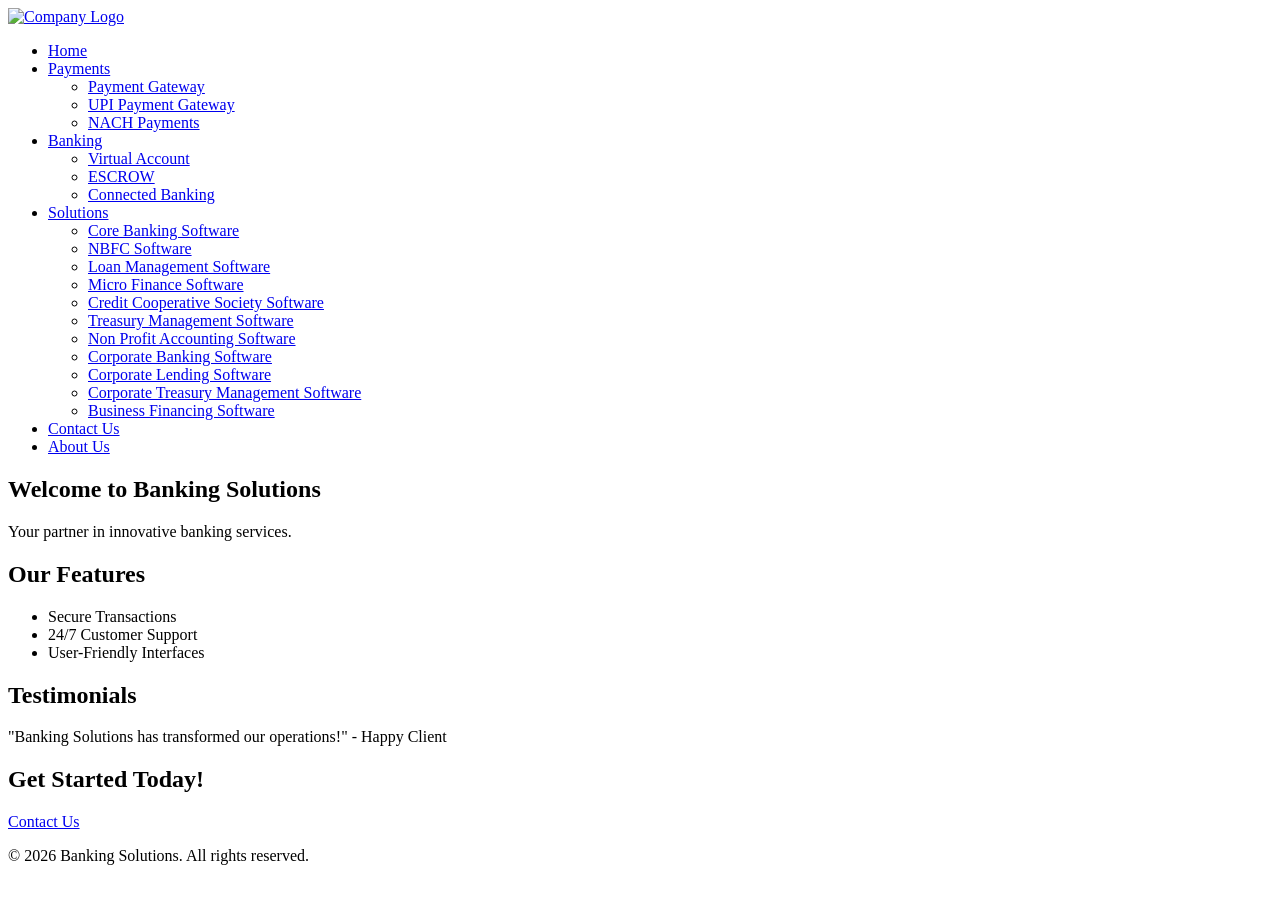
==== index.html @ d8824cfc "Create home page for banking solutions website." ====
<!DOCTYPE html>
<html lang="en">
<head>
    <meta charset="UTF-8">
    <meta name="viewport" content="width=device-width, initial-scale=1.0">
    <meta name="description" content="Professional Banking Solutions"> 
    <title>Home | Banking Solutions</title>
    <link rel="stylesheet" href="styles.css">
</head>
<body>
    <header>
        <nav>
            <a href="index.html">
                <img src="logo.png" alt="Company Logo">
            </a>
            <ul>
                <li><a href="index.html">Home</a></li>
                <li><a href="products.html">Payments</a>
                    <ul>
                        <li><a href="#">Payment Gateway</a></li>
                        <li><a href="#">UPI Payment Gateway</a></li>
                        <li><a href="#">NACH Payments</a></li>
                    </ul>
                </li>
                <li><a href="#">Banking</a>
                    <ul>
                        <li><a href="#">Virtual Account</a></li>
                        <li><a href="#">ESCROW</a></li>
                        <li><a href="#">Connected Banking</a></li>
                    </ul>
                </li>
                <li><a href="#">Solutions</a>
                    <ul>
                        <li><a href="#">Core Banking Software</a></li>
                        <li><a href="#">NBFC Software</a></li>
                        <li><a href="#">Loan Management Software</a></li>
                        <li><a href="#">Micro Finance Software</a></li>
                        <li><a href="#">Credit Cooperative Society Software</a></li>
                        <li><a href="#">Treasury Management Software</a></li>
                        <li><a href="#">Non Profit Accounting Software</a></li>
                        <li><a href="#">Corporate Banking Software</a></li>
                        <li><a href="#">Corporate Lending Software</a></li>
                        <li><a href="#">Corporate Treasury Management Software</a></li>
                        <li><a href="#">Business Financing Software</a></li>
                    </ul>
                </li>
                <li><a href="contact.html">Contact Us</a></li>
                <li><a href="about.html">About Us</a></li>
            </ul>
        </nav>
    </header>
    <section class="hero">
        <h1>Welcome to Banking Solutions</h1>
        <p>Your partner in innovative banking services.</p>
    </section>
    <section class="features">
        <h2>Our Features</h2>
        <ul>
            <li>Secure Transactions</li>
            <li>24/7 Customer Support</li>
            <li>User-Friendly Interfaces</li>
        </ul>
    </section>
    <section class="testimonials">
        <h2>Testimonials</h2>
        <p>"Banking Solutions has transformed our operations!" - Happy Client</p>
    </section>
    <section class="cta">
        <h2>Get Started Today!</h2>
        <a href="contact.html">Contact Us</a>
    </section>
    <footer>
        <p>&copy; 2026 Banking Solutions. All rights reserved.</p>
    </footer>
    <script src="script.js"></script>
</body>
</html>
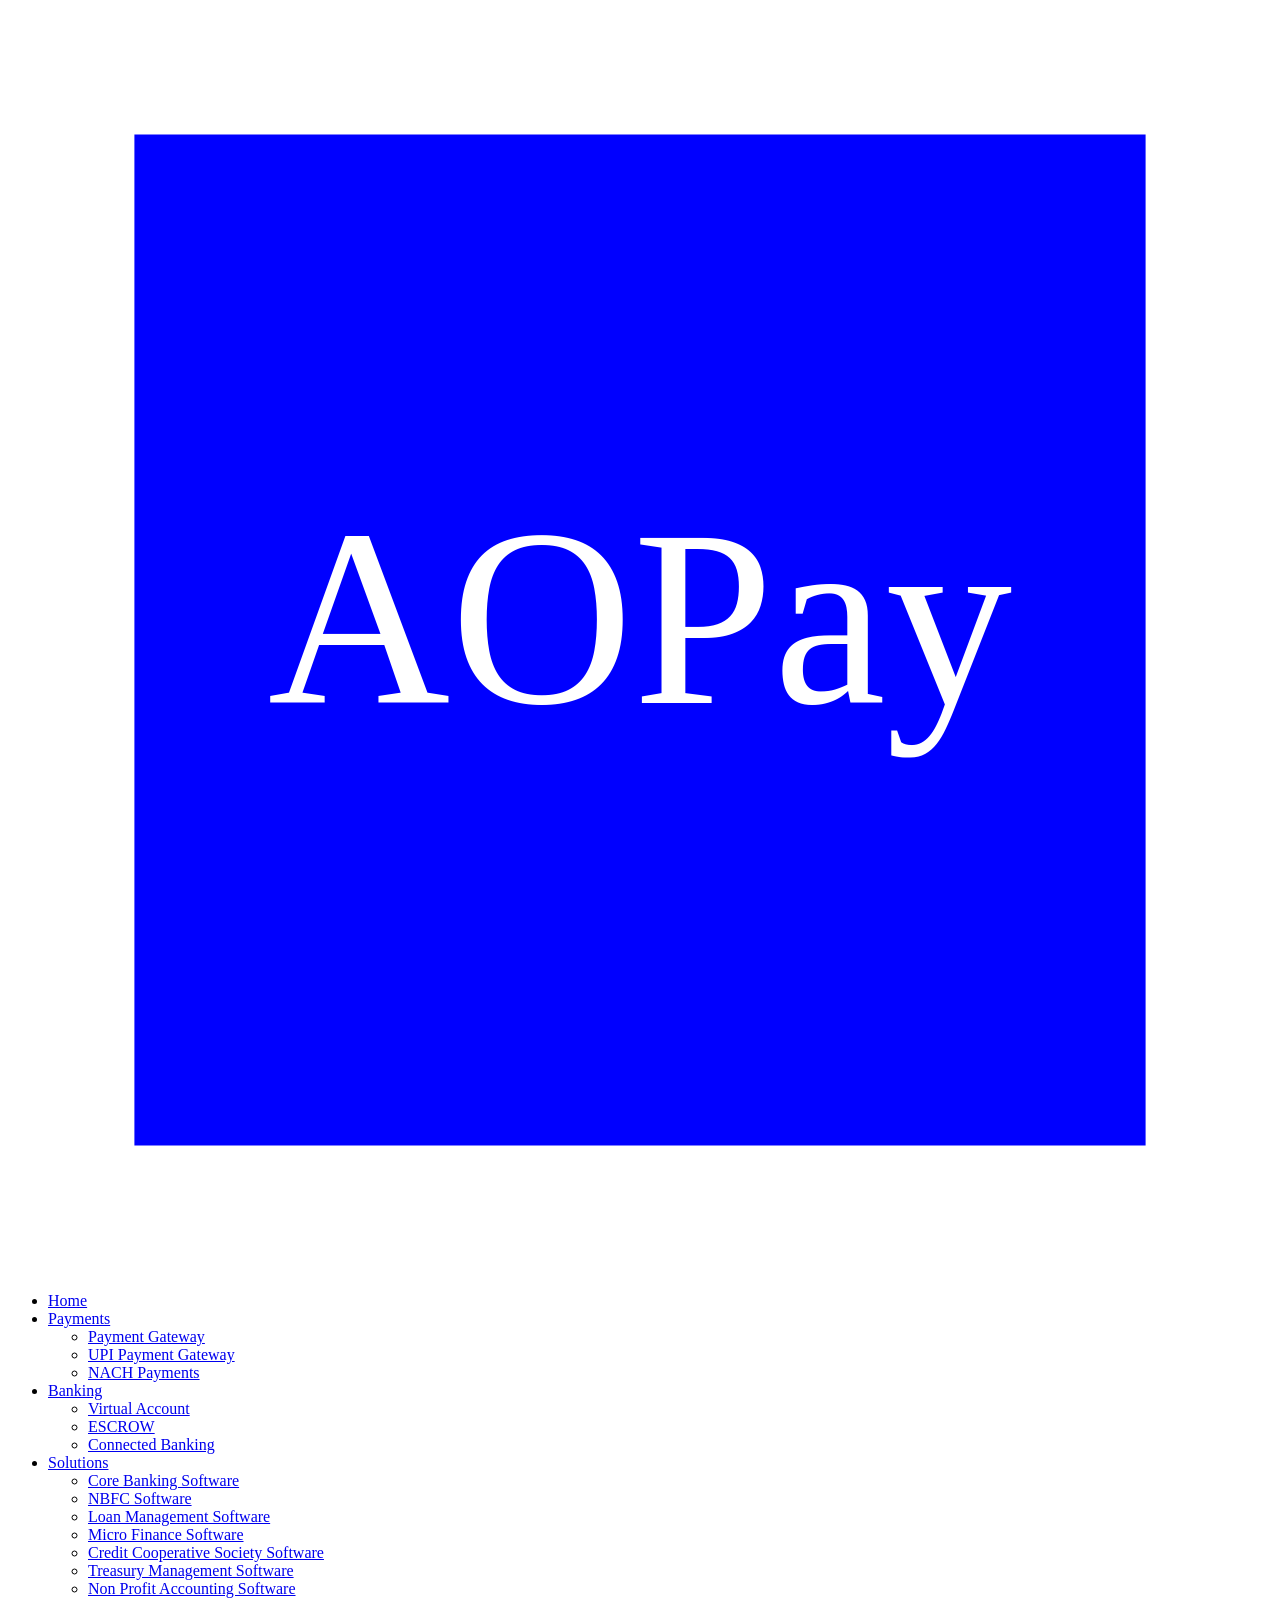
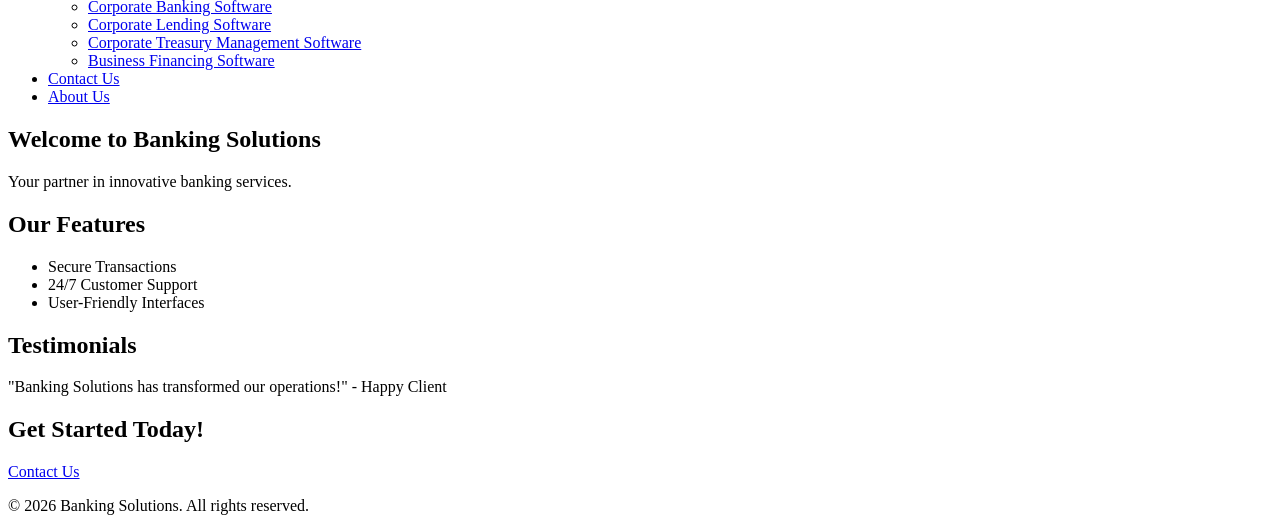
==== commit 36ec64bd: "Replace logo image in navigation with aopay.svg" ====
--- a/index.html
+++ b/index.html
@@ -11,7 +11,7 @@
     <header>
         <nav>
             <a href="index.html">
-                <img src="logo.png" alt="Company Logo">
+                <img src="aopay.svg" alt="Company Logo">
             </a>
             <ul>
                 <li><a href="index.html">Home</a></li>
--- a/styles.css
+++ b/styles.css
@@ -0,0 +1,69 @@
+.container {
+    max-width: 1200px;
+    margin: 0 auto;
+    padding: 0 15px;
+}
+
+.header, .footer {
+    background-color: #004d00;
+    color: white;
+    text-align: center;
+    padding: 1.5rem 0;
+}
+
+.navbar {
+    display: flex;
+    justify-content: space-around;
+    background-color: #0073e6;
+    padding: 10px 0;
+}
+
+.navbar a {
+    color: white;
+    text-decoration: none;
+    padding: 12px 20px;
+    transition: background-color 0.3s;
+}
+
+.navbar a:hover {
+    background-color: #005bb5;
+}
+
+.card {
+    background-color: #ffffff;
+    box-shadow: 0 2px 10px rgba(0, 0, 0, 0.1);
+    border-radius: 8px;
+    padding: 20px;
+    margin: 15px 0;
+    transition: transform 0.2s;
+}
+
+.card:hover {
+    transform: translateY(-5px);
+}
+
+.button {
+    background-color: #005bb5;
+    color: white;
+    padding: 10px 20px;
+    border: none;
+    border-radius: 5px;
+    cursor: pointer;
+    transition: background-color 0.3s;
+}
+
+.button:hover {
+    background-color: #00477a;
+}
+
+@media (max-width: 768px) {
+    .navbar {
+        flex-direction: column;
+    }
+}
+
+@media (max-width: 600px) {
+    .header, .footer {
+        font-size: 14px;
+    }
+}
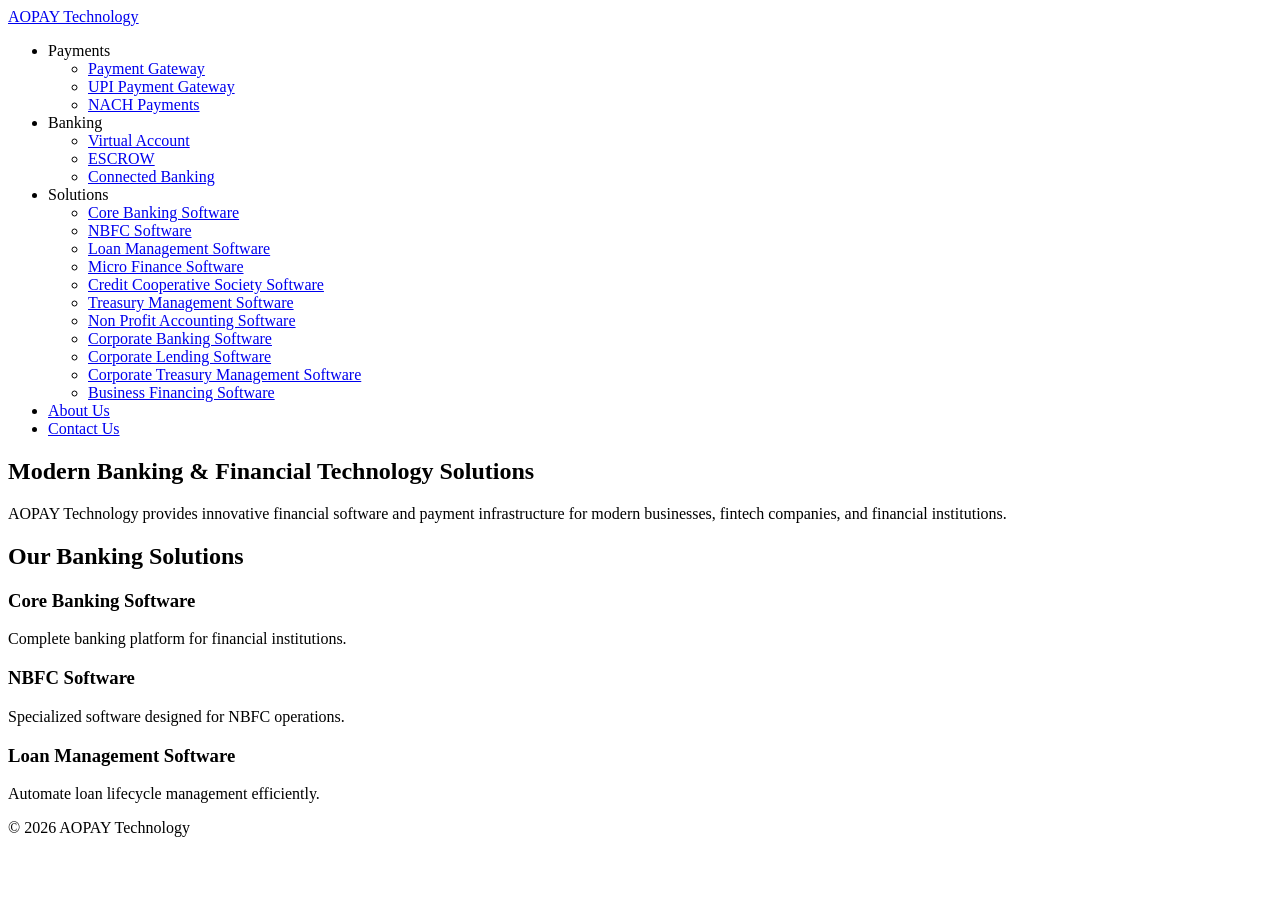
==== commit d456881a: "Update index.html" ====
--- a/index.html
+++ b/index.html
@@ -1,77 +1,121 @@
 <!DOCTYPE html>
 <html lang="en">
 <head>
-    <meta charset="UTF-8">
-    <meta name="viewport" content="width=device-width, initial-scale=1.0">
-    <meta name="description" content="Professional Banking Solutions"> 
-    <title>Home | Banking Solutions</title>
-    <link rel="stylesheet" href="styles.css">
+
+<meta charset="UTF-8">
+<meta name="viewport" content="width=device-width, initial-scale=1.0">
+
+<title>AOPAY Technology | Banking Solutions</title>
+
+<meta name="description" content="Modern Banking Solutions including Core Banking Software, NBFC Software, Payment Gateway, Loan Management Software and more.">
+
+<link rel="stylesheet" href="css/style.css">
+
 </head>
+
 <body>
-    <header>
-        <nav>
-            <a href="index.html">
-                <img src="aopay.svg" alt="Company Logo">
-            </a>
-            <ul>
-                <li><a href="index.html">Home</a></li>
-                <li><a href="products.html">Payments</a>
-                    <ul>
-                        <li><a href="#">Payment Gateway</a></li>
-                        <li><a href="#">UPI Payment Gateway</a></li>
-                        <li><a href="#">NACH Payments</a></li>
-                    </ul>
-                </li>
-                <li><a href="#">Banking</a>
-                    <ul>
-                        <li><a href="#">Virtual Account</a></li>
-                        <li><a href="#">ESCROW</a></li>
-                        <li><a href="#">Connected Banking</a></li>
-                    </ul>
-                </li>
-                <li><a href="#">Solutions</a>
-                    <ul>
-                        <li><a href="#">Core Banking Software</a></li>
-                        <li><a href="#">NBFC Software</a></li>
-                        <li><a href="#">Loan Management Software</a></li>
-                        <li><a href="#">Micro Finance Software</a></li>
-                        <li><a href="#">Credit Cooperative Society Software</a></li>
-                        <li><a href="#">Treasury Management Software</a></li>
-                        <li><a href="#">Non Profit Accounting Software</a></li>
-                        <li><a href="#">Corporate Banking Software</a></li>
-                        <li><a href="#">Corporate Lending Software</a></li>
-                        <li><a href="#">Corporate Treasury Management Software</a></li>
-                        <li><a href="#">Business Financing Software</a></li>
-                    </ul>
-                </li>
-                <li><a href="contact.html">Contact Us</a></li>
-                <li><a href="about.html">About Us</a></li>
-            </ul>
-        </nav>
-    </header>
-    <section class="hero">
-        <h1>Welcome to Banking Solutions</h1>
-        <p>Your partner in innovative banking services.</p>
-    </section>
-    <section class="features">
-        <h2>Our Features</h2>
-        <ul>
-            <li>Secure Transactions</li>
-            <li>24/7 Customer Support</li>
-            <li>User-Friendly Interfaces</li>
-        </ul>
-    </section>
-    <section class="testimonials">
-        <h2>Testimonials</h2>
-        <p>"Banking Solutions has transformed our operations!" - Happy Client</p>
-    </section>
-    <section class="cta">
-        <h2>Get Started Today!</h2>
-        <a href="contact.html">Contact Us</a>
-    </section>
-    <footer>
-        <p>&copy; 2026 Banking Solutions. All rights reserved.</p>
-    </footer>
-    <script src="script.js"></script>
+
+<header>
+
+<div class="container">
+
+<div class="logo">
+<a href="index.html">AOPAY Technology</a>
+</div>
+
+<nav id="nav">
+
+<ul>
+
+<li class="dropdown">Payments
+<ul>
+<li><a href="payments/payment-gateway.html">Payment Gateway</a></li>
+<li><a href="payments/upi-payment-gateway.html">UPI Payment Gateway</a></li>
+<li><a href="payments/nach-payments.html">NACH Payments</a></li>
+</ul>
+</li>
+
+<li class="dropdown">Banking
+<ul>
+<li><a href="banking/virtual-account.html">Virtual Account</a></li>
+<li><a href="banking/escrow.html">ESCROW</a></li>
+<li><a href="banking/connected-banking.html">Connected Banking</a></li>
+</ul>
+</li>
+
+<li class="dropdown">Solutions
+<ul>
+
+<li><a href="solutions/core-banking-software.html">Core Banking Software</a></li>
+<li><a href="solutions/nbfc-software.html">NBFC Software</a></li>
+<li><a href="solutions/loan-management-software.html">Loan Management Software</a></li>
+<li><a href="solutions/microfinance-software.html">Micro Finance Software</a></li>
+<li><a href="solutions/credit-cooperative-society-software.html">Credit Cooperative Society Software</a></li>
+<li><a href="solutions/treasury-management-software.html">Treasury Management Software</a></li>
+<li><a href="solutions/nonprofit-accounting-software.html">Non Profit Accounting Software</a></li>
+<li><a href="solutions/corporate-banking-software.html">Corporate Banking Software</a></li>
+<li><a href="solutions/corporate-lending-software.html">Corporate Lending Software</a></li>
+<li><a href="solutions/corporate-treasury-management-software.html">Corporate Treasury Management Software</a></li>
+<li><a href="solutions/business-financing-software.html">Business Financing Software</a></li>
+
+</ul>
+</li>
+
+<li><a href="about.html">About Us</a></li>
+<li><a href="contact.html">Contact Us</a></li>
+
+</ul>
+
+</nav>
+
+</div>
+
+</header>
+
+
+<section class="hero">
+
+<h1>Modern Banking & Financial Technology Solutions</h1>
+
+<p>
+AOPAY Technology provides innovative financial software and payment infrastructure for modern businesses, fintech companies, and financial institutions.
+</p>
+
+</section>
+
+
+<section class="products">
+
+<h2>Our Banking Solutions</h2>
+
+<div class="grid">
+
+<div class="card">
+<h3>Core Banking Software</h3>
+<p>Complete banking platform for financial institutions.</p>
+</div>
+
+<div class="card">
+<h3>NBFC Software</h3>
+<p>Specialized software designed for NBFC operations.</p>
+</div>
+
+<div class="card">
+<h3>Loan Management Software</h3>
+<p>Automate loan lifecycle management efficiently.</p>
+</div>
+
+</div>
+
+</section>
+
+<footer>
+
+<p>© 2026 AOPAY Technology</p>
+
+</footer>
+
+<script src="js/script.js"></script>
+
 </body>
 </html>
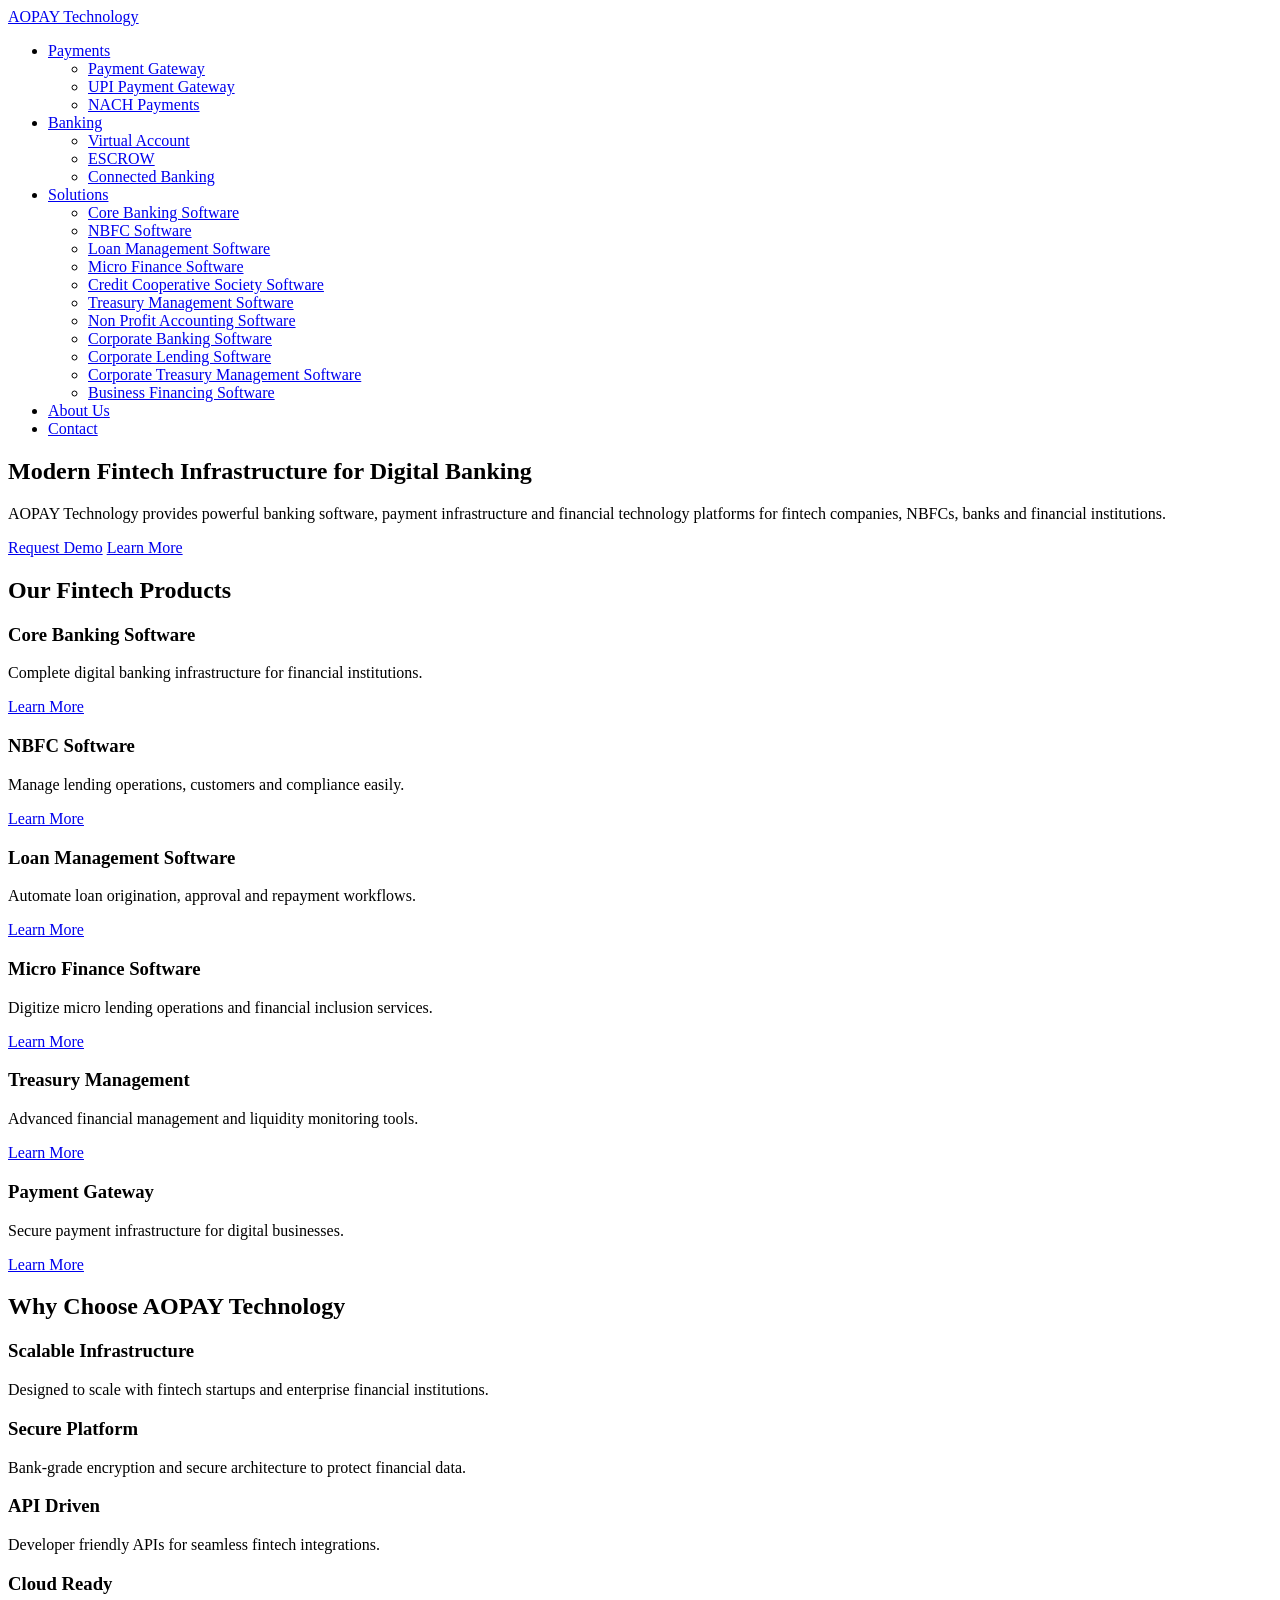
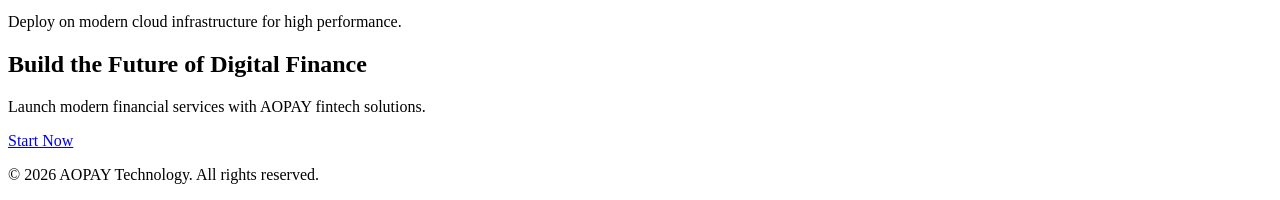
==== commit 58129601: "Update index.html" ====
--- a/index.html
+++ b/index.html
@@ -1,13 +1,14 @@
 <!DOCTYPE html>
 <html lang="en">
+
 <head>
 
 <meta charset="UTF-8">
 <meta name="viewport" content="width=device-width, initial-scale=1.0">
 
-<title>AOPAY Technology | Banking Solutions</title>
-
-<meta name="description" content="Modern Banking Solutions including Core Banking Software, NBFC Software, Payment Gateway, Loan Management Software and more.">
+<title>AOPAY Technology | Digital Banking & Fintech Solutions</title>
+
+<meta name="description" content="AOPAY Technology provides modern fintech infrastructure including Core Banking Software, NBFC Software, Loan Management Systems, Payment Gateways, Virtual Accounts and digital banking solutions.">
 
 <link rel="stylesheet" href="css/style.css">
 
@@ -15,7 +16,9 @@
 
 <body>
 
-<header>
+<!-- HEADER -->
+
+<header class="header">
 
 <div class="container">
 
@@ -23,46 +26,72 @@
 <a href="index.html">AOPAY Technology</a>
 </div>
 
-<nav id="nav">
+<nav>
+
+<ul class="menu">
+
+<li class="dropdown">
+<a href="#">Payments</a>
 
 <ul>
 
-<li class="dropdown">Payments
+<li><a href="payments/payment-gateway.html">Payment Gateway</a></li>
+
+<li><a href="payments/upi-payment-gateway.html">UPI Payment Gateway</a></li>
+
+<li><a href="payments/nach-payments.html">NACH Payments</a></li>
+
+</ul>
+</li>
+
+<li class="dropdown">
+<a href="#">Banking</a>
+
 <ul>
-<li><a href="payments/payment-gateway.html">Payment Gateway</a></li>
-<li><a href="payments/upi-payment-gateway.html">UPI Payment Gateway</a></li>
-<li><a href="payments/nach-payments.html">NACH Payments</a></li>
+
+<li><a href="banking/virtual-account.html">Virtual Account</a></li>
+
+<li><a href="banking/escrow.html">ESCROW</a></li>
+
+<li><a href="banking/connected-banking.html">Connected Banking</a></li>
+
 </ul>
 </li>
 
-<li class="dropdown">Banking
+<li class="dropdown">
+<a href="#">Solutions</a>
+
 <ul>
-<li><a href="banking/virtual-account.html">Virtual Account</a></li>
-<li><a href="banking/escrow.html">ESCROW</a></li>
-<li><a href="banking/connected-banking.html">Connected Banking</a></li>
-</ul>
+
+<li><a href="solutions/core-banking.html">Core Banking Software</a></li>
+
+<li><a href="solutions/nbfc-software.html">NBFC Software</a></li>
+
+<li><a href="solutions/loan-management.html">Loan Management Software</a></li>
+
+<li><a href="solutions/microfinance.html">Micro Finance Software</a></li>
+
+<li><a href="solutions/credit-cooperative.html">Credit Cooperative Society Software</a></li>
+
+<li><a href="solutions/treasury-management.html">Treasury Management Software</a></li>
+
+<li><a href="solutions/nonprofit-accounting.html">Non Profit Accounting Software</a></li>
+
+<li><a href="solutions/corporate-banking.html">Corporate Banking Software</a></li>
+
+<li><a href="solutions/corporate-lending.html">Corporate Lending Software</a></li>
+
+<li><a href="solutions/corporate-treasury.html">Corporate Treasury Management Software</a></li>
+
+<li><a href="solutions/business-financing.html">Business Financing Software</a></li>
+
+</ul>
+
 </li>
 
-<li class="dropdown">Solutions
-<ul>
-
-<li><a href="solutions/core-banking-software.html">Core Banking Software</a></li>
-<li><a href="solutions/nbfc-software.html">NBFC Software</a></li>
-<li><a href="solutions/loan-management-software.html">Loan Management Software</a></li>
-<li><a href="solutions/microfinance-software.html">Micro Finance Software</a></li>
-<li><a href="solutions/credit-cooperative-society-software.html">Credit Cooperative Society Software</a></li>
-<li><a href="solutions/treasury-management-software.html">Treasury Management Software</a></li>
-<li><a href="solutions/nonprofit-accounting-software.html">Non Profit Accounting Software</a></li>
-<li><a href="solutions/corporate-banking-software.html">Corporate Banking Software</a></li>
-<li><a href="solutions/corporate-lending-software.html">Corporate Lending Software</a></li>
-<li><a href="solutions/corporate-treasury-management-software.html">Corporate Treasury Management Software</a></li>
-<li><a href="solutions/business-financing-software.html">Business Financing Software</a></li>
-
-</ul>
-</li>
-
 <li><a href="about.html">About Us</a></li>
-<li><a href="contact.html">Contact Us</a></li>
+
+<li><a href="contact.html">Contact</a></li>
 
 </ul>
 
@@ -72,50 +101,186 @@
 
 </header>
 
+<!-- HERO -->
 
 <section class="hero">
 
-<h1>Modern Banking & Financial Technology Solutions</h1>
+<div class="container">
+
+<h1>Modern Fintech Infrastructure for Digital Banking</h1>
 
 <p>
-AOPAY Technology provides innovative financial software and payment infrastructure for modern businesses, fintech companies, and financial institutions.
+
+AOPAY Technology provides powerful banking software, payment infrastructure
+and financial technology platforms for fintech companies, NBFCs,
+banks and financial institutions.
+
 </p>
 
-</section>
-
+<div class="hero-buttons">
+
+<a href="contact.html" class="btn-primary">Request Demo</a>
+
+<a href="about.html" class="btn-secondary">Learn More</a>
+
+</div>
+
+</div>
+
+</section>
+
+<!-- PRODUCTS -->
 
 <section class="products">
 
-<h2>Our Banking Solutions</h2>
-
-<div class="grid">
-
-<div class="card">
+<div class="container">
+
+<h2>Our Fintech Products</h2>
+
+<div class="product-grid">
+
+<div class="product-card">
+
 <h3>Core Banking Software</h3>
-<p>Complete banking platform for financial institutions.</p>
-</div>
-
-<div class="card">
+
+<p>Complete digital banking infrastructure for financial institutions.</p>
+
+<a href="solutions/core-banking.html">Learn More</a>
+
+</div>
+
+<div class="product-card">
+
 <h3>NBFC Software</h3>
-<p>Specialized software designed for NBFC operations.</p>
-</div>
-
-<div class="card">
+
+<p>Manage lending operations, customers and compliance easily.</p>
+
+<a href="solutions/nbfc-software.html">Learn More</a>
+
+</div>
+
+<div class="product-card">
+
 <h3>Loan Management Software</h3>
-<p>Automate loan lifecycle management efficiently.</p>
-</div>
-
-</div>
-
-</section>
-
-<footer>
-
-<p>© 2026 AOPAY Technology</p>
+
+<p>Automate loan origination, approval and repayment workflows.</p>
+
+<a href="solutions/loan-management.html">Learn More</a>
+
+</div>
+
+<div class="product-card">
+
+<h3>Micro Finance Software</h3>
+
+<p>Digitize micro lending operations and financial inclusion services.</p>
+
+<a href="solutions/microfinance.html">Learn More</a>
+
+</div>
+
+<div class="product-card">
+
+<h3>Treasury Management</h3>
+
+<p>Advanced financial management and liquidity monitoring tools.</p>
+
+<a href="solutions/treasury-management.html">Learn More</a>
+
+</div>
+
+<div class="product-card">
+
+<h3>Payment Gateway</h3>
+
+<p>Secure payment infrastructure for digital businesses.</p>
+
+<a href="payments/payment-gateway.html">Learn More</a>
+
+</div>
+
+</div>
+
+</div>
+
+</section>
+
+<!-- FEATURES -->
+
+<section class="features">
+
+<div class="container">
+
+<h2>Why Choose AOPAY Technology</h2>
+
+<div class="feature-grid">
+
+<div>
+
+<h3>Scalable Infrastructure</h3>
+
+<p>Designed to scale with fintech startups and enterprise financial institutions.</p>
+
+</div>
+
+<div>
+
+<h3>Secure Platform</h3>
+
+<p>Bank-grade encryption and secure architecture to protect financial data.</p>
+
+</div>
+
+<div>
+
+<h3>API Driven</h3>
+
+<p>Developer friendly APIs for seamless fintech integrations.</p>
+
+</div>
+
+<div>
+
+<h3>Cloud Ready</h3>
+
+<p>Deploy on modern cloud infrastructure for high performance.</p>
+
+</div>
+
+</div>
+
+</div>
+
+</section>
+
+<!-- CTA -->
+
+<section class="cta">
+
+<div class="container">
+
+<h2>Build the Future of Digital Finance</h2>
+
+<p>Launch modern financial services with AOPAY fintech solutions.</p>
+
+<a href="contact.html" class="btn-primary">Start Now</a>
+
+</div>
+
+</section>
+
+<!-- FOOTER -->
+
+<footer class="footer">
+
+<div class="container">
+
+<p>© 2026 AOPAY Technology. All rights reserved.</p>
+
+</div>
 
 </footer>
 
-<script src="js/script.js"></script>
-
 </body>
+
 </html>
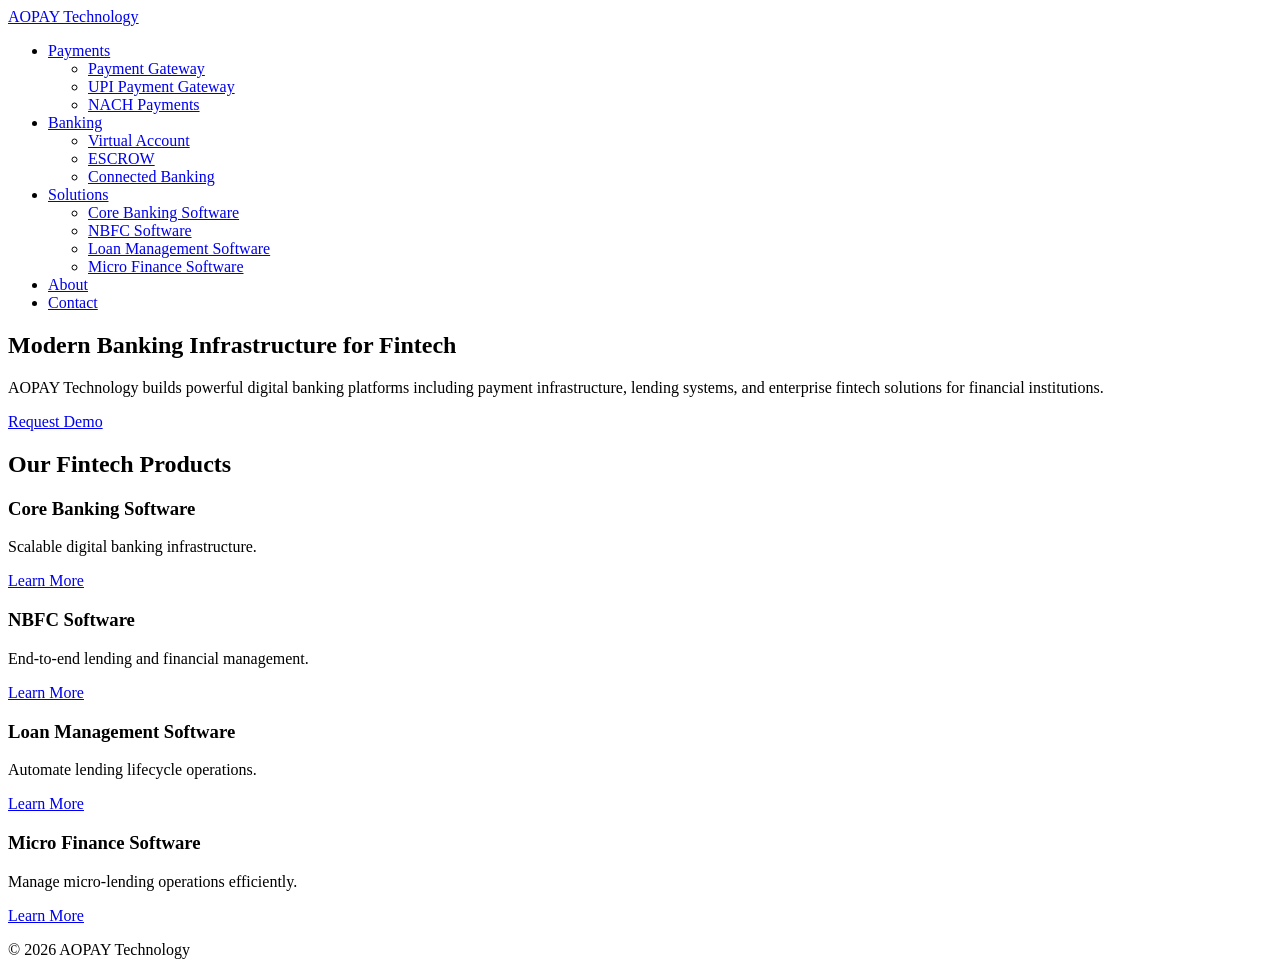
==== commit cca59d8f: "Update index.html" ====
--- a/index.html
+++ b/index.html
@@ -1,22 +1,19 @@
 <!DOCTYPE html>
 <html lang="en">
-
 <head>
 
 <meta charset="UTF-8">
-<meta name="viewport" content="width=device-width, initial-scale=1.0">
+<meta name="viewport" content="width=device-width, initial-scale=1">
 
-<title>AOPAY Technology | Digital Banking & Fintech Solutions</title>
+<title>AOPAY Technology | Digital Banking & Fintech Software</title>
 
-<meta name="description" content="AOPAY Technology provides modern fintech infrastructure including Core Banking Software, NBFC Software, Loan Management Systems, Payment Gateways, Virtual Accounts and digital banking solutions.">
+<meta name="description" content="AOPAY Technology provides fintech infrastructure including Core Banking Software, NBFC Software, Loan Management Systems, Payment Gateway, Virtual Accounts and digital banking platforms.">
 
 <link rel="stylesheet" href="css/style.css">
 
 </head>
 
 <body>
-
-<!-- HEADER -->
 
 <header class="header">
 
@@ -32,65 +29,33 @@
 
 <li class="dropdown">
 <a href="#">Payments</a>
-
 <ul>
-
 <li><a href="payments/payment-gateway.html">Payment Gateway</a></li>
-
 <li><a href="payments/upi-payment-gateway.html">UPI Payment Gateway</a></li>
-
 <li><a href="payments/nach-payments.html">NACH Payments</a></li>
-
 </ul>
 </li>
 
 <li class="dropdown">
 <a href="#">Banking</a>
-
 <ul>
-
 <li><a href="banking/virtual-account.html">Virtual Account</a></li>
-
 <li><a href="banking/escrow.html">ESCROW</a></li>
-
 <li><a href="banking/connected-banking.html">Connected Banking</a></li>
-
 </ul>
 </li>
 
 <li class="dropdown">
 <a href="#">Solutions</a>
-
 <ul>
-
-<li><a href="solutions/core-banking.html">Core Banking Software</a></li>
-
+<li><a href="solutions/core-banking-software.html">Core Banking Software</a></li>
 <li><a href="solutions/nbfc-software.html">NBFC Software</a></li>
-
-<li><a href="solutions/loan-management.html">Loan Management Software</a></li>
-
-<li><a href="solutions/microfinance.html">Micro Finance Software</a></li>
-
-<li><a href="solutions/credit-cooperative.html">Credit Cooperative Society Software</a></li>
-
-<li><a href="solutions/treasury-management.html">Treasury Management Software</a></li>
-
-<li><a href="solutions/nonprofit-accounting.html">Non Profit Accounting Software</a></li>
-
-<li><a href="solutions/corporate-banking.html">Corporate Banking Software</a></li>
-
-<li><a href="solutions/corporate-lending.html">Corporate Lending Software</a></li>
-
-<li><a href="solutions/corporate-treasury.html">Corporate Treasury Management Software</a></li>
-
-<li><a href="solutions/business-financing.html">Business Financing Software</a></li>
-
+<li><a href="solutions/loan-management-software.html">Loan Management Software</a></li>
+<li><a href="solutions/micro-finance-software.html">Micro Finance Software</a></li>
 </ul>
-
 </li>
 
-<li><a href="about.html">About Us</a></li>
-
+<li><a href="about.html">About</a></li>
 <li><a href="contact.html">Contact</a></li>
 
 </ul>
@@ -101,35 +66,23 @@
 
 </header>
 
-<!-- HERO -->
-
 <section class="hero">
 
 <div class="container">
 
-<h1>Modern Fintech Infrastructure for Digital Banking</h1>
+<h1>Modern Banking Infrastructure for Fintech</h1>
 
 <p>
-
-AOPAY Technology provides powerful banking software, payment infrastructure
-and financial technology platforms for fintech companies, NBFCs,
-banks and financial institutions.
-
+AOPAY Technology builds powerful digital banking platforms
+including payment infrastructure, lending systems,
+and enterprise fintech solutions for financial institutions.
 </p>
 
-<div class="hero-buttons">
-
-<a href="contact.html" class="btn-primary">Request Demo</a>
-
-<a href="about.html" class="btn-secondary">Learn More</a>
-
-</div>
+<a href="contact.html" class="btn">Request Demo</a>
 
 </div>
 
 </section>
-
-<!-- PRODUCTS -->
 
 <section class="products">
 
@@ -137,66 +90,30 @@
 
 <h2>Our Fintech Products</h2>
 
-<div class="product-grid">
+<div class="grid">
 
-<div class="product-card">
-
+<div class="card">
 <h3>Core Banking Software</h3>
-
-<p>Complete digital banking infrastructure for financial institutions.</p>
-
-<a href="solutions/core-banking.html">Learn More</a>
-
+<p>Scalable digital banking infrastructure.</p>
+<a href="solutions/core-banking-software.html">Learn More</a>
 </div>
 
-<div class="product-card">
-
+<div class="card">
 <h3>NBFC Software</h3>
-
-<p>Manage lending operations, customers and compliance easily.</p>
-
+<p>End-to-end lending and financial management.</p>
 <a href="solutions/nbfc-software.html">Learn More</a>
-
 </div>
 
-<div class="product-card">
-
+<div class="card">
 <h3>Loan Management Software</h3>
-
-<p>Automate loan origination, approval and repayment workflows.</p>
-
-<a href="solutions/loan-management.html">Learn More</a>
-
+<p>Automate lending lifecycle operations.</p>
+<a href="solutions/loan-management-software.html">Learn More</a>
 </div>
 
-<div class="product-card">
-
+<div class="card">
 <h3>Micro Finance Software</h3>
-
-<p>Digitize micro lending operations and financial inclusion services.</p>
-
-<a href="solutions/microfinance.html">Learn More</a>
-
-</div>
-
-<div class="product-card">
-
-<h3>Treasury Management</h3>
-
-<p>Advanced financial management and liquidity monitoring tools.</p>
-
-<a href="solutions/treasury-management.html">Learn More</a>
-
-</div>
-
-<div class="product-card">
-
-<h3>Payment Gateway</h3>
-
-<p>Secure payment infrastructure for digital businesses.</p>
-
-<a href="payments/payment-gateway.html">Learn More</a>
-
+<p>Manage micro-lending operations efficiently.</p>
+<a href="solutions/micro-finance-software.html">Learn More</a>
 </div>
 
 </div>
@@ -205,82 +122,15 @@
 
 </section>
 
-<!-- FEATURES -->
-
-<section class="features">
-
-<div class="container">
-
-<h2>Why Choose AOPAY Technology</h2>
-
-<div class="feature-grid">
-
-<div>
-
-<h3>Scalable Infrastructure</h3>
-
-<p>Designed to scale with fintech startups and enterprise financial institutions.</p>
-
-</div>
-
-<div>
-
-<h3>Secure Platform</h3>
-
-<p>Bank-grade encryption and secure architecture to protect financial data.</p>
-
-</div>
-
-<div>
-
-<h3>API Driven</h3>
-
-<p>Developer friendly APIs for seamless fintech integrations.</p>
-
-</div>
-
-<div>
-
-<h3>Cloud Ready</h3>
-
-<p>Deploy on modern cloud infrastructure for high performance.</p>
-
-</div>
-
-</div>
-
-</div>
-
-</section>
-
-<!-- CTA -->
-
-<section class="cta">
-
-<div class="container">
-
-<h2>Build the Future of Digital Finance</h2>
-
-<p>Launch modern financial services with AOPAY fintech solutions.</p>
-
-<a href="contact.html" class="btn-primary">Start Now</a>
-
-</div>
-
-</section>
-
-<!-- FOOTER -->
-
 <footer class="footer">
 
 <div class="container">
 
-<p>© 2026 AOPAY Technology. All rights reserved.</p>
+<p>© 2026 AOPAY Technology</p>
 
 </div>
 
 </footer>
 
 </body>
-
 </html>
